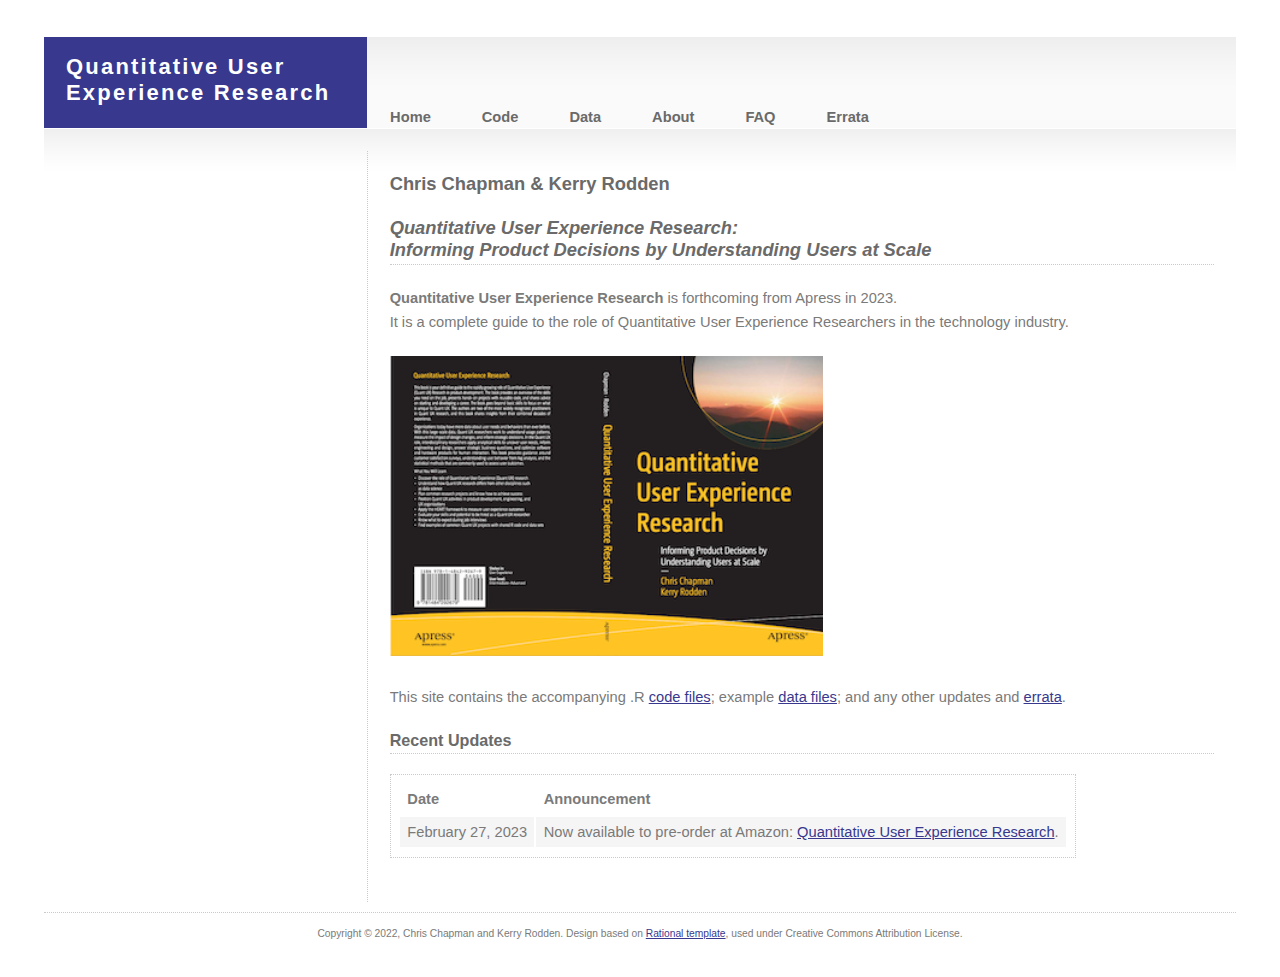
==== index.html @ 82211829 "added book cover, link to pre-order" ====
<!DOCTYPE html PUBLIC "-//W3C//DTD XHTML 1.0 Strict//EN" "http://www.w3.org/TR/xhtml1/DTD/xhtml1-strict.dtd">
<!--
	Based on HTML template by TEMPLATED, http://templated.co
	Released for free under the Creative Commons Attribution License
-->
<html xmlns="http://www.w3.org/1999/xhtml">
<head>
<meta http-equiv="content-type" content="text/html; charset=utf-8" />

<title>Chapman & Rodden: Quantitative User Experience Research</title>
<meta name="keywords" content="" />
<meta name="description" content="" />
<link href="default.css" rel="stylesheet" type="text/css" />
</head>

<body>
        
<div id="outer">
    
	<div id="header">
		<h1><a href="index.html">Quantitative User Experience Research</a></h1>
		<h2></h2>
	</div>
    
	<div id="menu">
		<ul>
			<li><a href="index.html" accesskey="1" title="">Home</a></li>
			<li><a href="code.html" accesskey="2" title="">Code</a></li>
			<li><a href="data.html" accesskey="3" title="data">Data</a></li>
<!--
            <li><a href="exercises/index.html" accesskey="3" title="">Exercises</a></li>
            <li><a href="Instructor/slides-index.html" accesskey="4" title="">Classroom</a></li>
-->
			<li><a href="about.html" accesskey="4" title="">About</a></li>
            <li><a href="faq.html" accesskey="5" title="">FAQ</a></li>
            <li><a href="errata.html" accesskey="6" title="">Errata</a></li>
		</ul>
	</div>
    
	<div id="content">
		<div id="primaryContentContainer">
			<div id="primaryContent">
                
                <h2>Chris Chapman & Kerry Rodden<br><br><i>Quantitative User Experience Research:<br>Informing Product Decisions by Understanding Users at Scale</i></h2>
                
                <p><strong><it>Quantitative User Experience Research</it></strong> is forthcoming from Apress in 2023.<br>
                    It is a complete guide to the role of Quantitative User Experience Researchers in the technology industry.</p>
                
                <p><a href="images/Chapman-Rodden-QuantUX-Cover-9781484292679.png"><img src="images/Chapman-Rodden-QuantUX-Cover-9781484292679-small.png" alt="Book cover" style="height:300px"></a></p>
                
                <p>This site contains the accompanying .R <a href="code.html" title="code">code files</a>; example <a href="data.html" title="data">data files</a>; and any other updates and <a href="errata.html" title="errata">errata</a>.</p>
                
<!--                <a href="images/Chapman_Revised_Cover-large.jpg"><img src="images/Chapman_Revised_Cover-small.jpg" alt="Book cover" style="height:300px"></a>-->

				<p></p>
				<h3>Recent Updates</h3>
				<table>
					<tr>
						<th>Date</th>
						<th>Announcement</th>
					</tr>

                    <tr class="rowA">
						<td>February 27, 2023</td>
                        <td>Now available to pre-order at Amazon: <a href="https://www.amazon.com/Quantitative-User-Experience-Research-Understanding/dp/1484292677/">Quantitative User Experience Research</a>.
                        </td>
                        
					</tr>

<!--
                    <tr class="rowA">
						<td></td>
                        <td>
                        </td>
                        
					</tr>
-->
				</table>
			</div>
		</div>
        
		<div id="secondaryContent">
            
<!--
			<h3>Availability</h3>
            <p>The book is available in:</p>
            <strong>English</strong>:
 				<li><a href="https://www.springer.com/gp/book/9783030143152">APress, coming soon</a></li>
            
 
            <p></p>
            
			<h3>Events</h3>
            
            <p><b>To be announced</b></p>
-->
            
 		</div>
        
		<div class="clear"></div>
	</div>
    
	<div id="footer">
		<p>Copyright &copy; 2022, Chris Chapman and Kerry Rodden. Design based on <a href="license-rational-template.txt">Rational template</a>, used under Creative Commons Attribution License.</p>
	</div>
    
</div>
    
</body>
</html>
---- default.css ----
/*
	Design by TEMPLATED
	http://templated.co
	Released for free under the Creative Commons Attribution License
*/

/* Basic */

*
{
	margin: 0em;
	padding: 0em;
}

h1,h2,h3,h4,h5,h6
{
	color: #6a6a6a;
}

body
{
	font-family: "Trebuchet MS", sans-serif;
	color: #7a7a7a;
	font-size: 11pt;
}

a
{
	color: #37388e;
	text-decoration: underline;
}

a:hover
{
	text-decoration: none;
}

/* Outer */

#outer
{
	margin: 2.5em 3.0em 1.5em 3.0em;
}

/* Header */

#header
{
	padding: 0em 1.5em 0em 1.5em;
	height: 6.25em;
	width: 20em;
	float: left;
	position: relative;
	background: #37388e top right no-repeat;
    /* background: #37388e url('images/a1.gif') top right no-repeat; */
}

#header h1
{
	position: absolute;
	bottom: 1em;
	font-size: 150%;
	letter-spacing: 0.1em;
}

#header h1 a
{
	color: #fff;
	text-decoration: none;
}

#header h2
{
	position: absolute;
	bottom: 2.7em;
	color: #EFE0E0;
	font-size: 125%;
}

/* Menu */

#menu
{
	height: 6.2em;
	background: #fafafa url('images/a2.gif') top left repeat-x;
	margin-left: 22em;
	position: relative;
}

#menu ul
{
	list-style: none;
	position: absolute;
	top: 4.9em;
	margin-left: 0em;
}

#menu li
{
	display: inline;
	border-left: none 1px #848484;
	padding-left: 0.8em;
}

#menu li.first
{
	border-left: none;
	padding-left: 0em;
}

#menu li a
{
	text-decoration: none;
	color: #6a6a6a;
	font-weight: bold;
	padding: 0.8em;
	margin-right: 0.8em;
	font-size: 100%;
}

#menu li a:hover
{
	background: #37388e bottom left repeat-x;
	/* background: #37388e url('images/a4.gif') bottom left repeat-x; */
	color: #fff;
}

/* Content */

#content
{
	background: #fff url('images/a3.gif') top left repeat-x;
	margin-top: 1px;
	padding-top: 1.5em;
    font-size: 100%;

}

#content p
{
	margin-bottom: 1.5em;
	line-height: 1.6em;
}

#content h2
{
	font-size: 125%;
}

#content h3
{
	font-size: 110%;
}

#content h2,h3,h4,h5,h6
{
	padding-bottom: 0.2em;
	margin-bottom: 1.2em;
	border-bottom: dotted 1px #cacaca;
}

#content ul
{
	margin-bottom: 1.5em;
	padding-left: 1em;
	line-height: 1.6em;
}

#content blockquote
{
	border-left: solid 0.8em #cacaca;
	padding: 0.5em 0em 0.5em 1.0em;
	margin-bottom: 1.5em;
	line-height: 1.6em;
}

#content blockquote p
{
	display: inline;
    color: darkblue;
}

#content table
{
	border: dotted 1px #cacaca;
	padding: 0.5em;
	margin-bottom: 1.5em;
}

#content table th
{
	text-align: left;
	font-weight: bold;
	padding: 0.5em;
}

#content table td
{
	padding: 0.5em;
    vertical-align: top;
}

#content table tr.rowA
{
	background-color: #f5f5f5;
	color: inherit;
}

#content table tr.rowB
{
	background-color: #fdfdfd;
	color: inherit;
}

/* Primary Content */

#primaryContentContainer
{
	float: right;
	margin-left: -19em;
	width: 100%;
}

#primaryContent
{
	margin: 0em 0em 0em 22em;
	padding: 1.5em;
	border-left: dotted 1px #cacaca;
}

/* Secondary Content */

#secondaryContent
{
	float: left;
	width: 15em;
	padding: 1.5em;
}

/* Footer */

#footer
{
	margin-top: 1.0em;
	border-top: dotted 1px #cacaca;
	padding: 1.5em;
	font-size: 70%;
	text-align: center;
}

.clear
{
	clear: both;
}
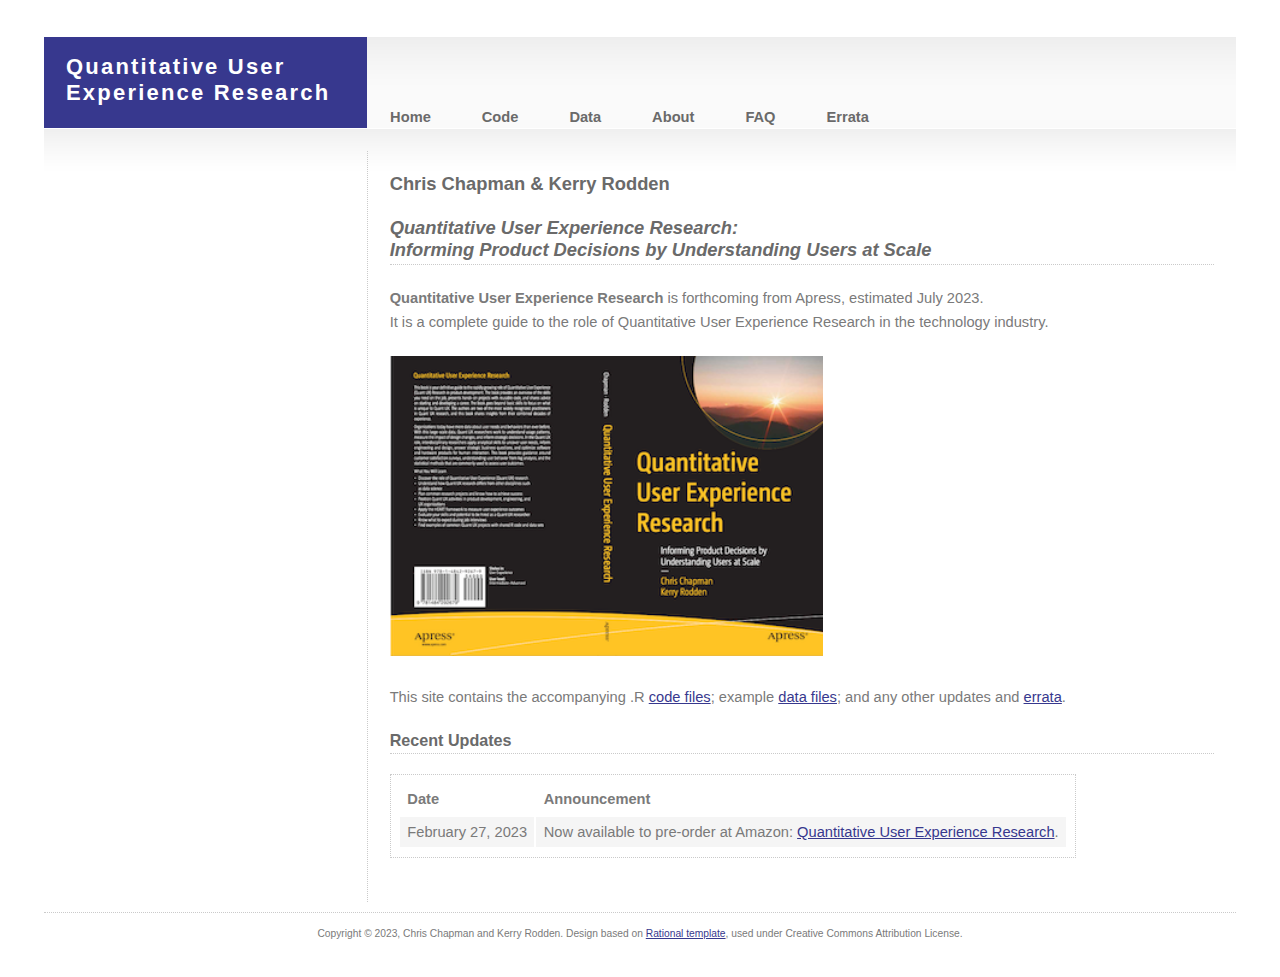
==== commit 386f6590: "updated code headers for near-final publication" ====
--- a/index.html
+++ b/index.html
@@ -43,8 +43,8 @@
                 
                 <h2>Chris Chapman & Kerry Rodden<br><br><i>Quantitative User Experience Research:<br>Informing Product Decisions by Understanding Users at Scale</i></h2>
                 
-                <p><strong><it>Quantitative User Experience Research</it></strong> is forthcoming from Apress in 2023.<br>
-                    It is a complete guide to the role of Quantitative User Experience Researchers in the technology industry.</p>
+                <p><strong><it>Quantitative User Experience Research</it></strong> is forthcoming from Apress, estimated July 2023.<br>
+                    It is a complete guide to the role of Quantitative User Experience Research in the technology industry.</p>
                 
                 <p><a href="images/Chapman-Rodden-QuantUX-Cover-9781484292679.png"><img src="images/Chapman-Rodden-QuantUX-Cover-9781484292679-small.png" alt="Book cover" style="height:300px"></a></p>
                 
@@ -101,7 +101,7 @@
 	</div>
     
 	<div id="footer">
-		<p>Copyright &copy; 2022, Chris Chapman and Kerry Rodden. Design based on <a href="license-rational-template.txt">Rational template</a>, used under Creative Commons Attribution License.</p>
+		<p>Copyright &copy; 2023, Chris Chapman and Kerry Rodden. Design based on <a href="license-rational-template.txt">Rational template</a>, used under Creative Commons Attribution License.</p>
 	</div>
     
 </div>
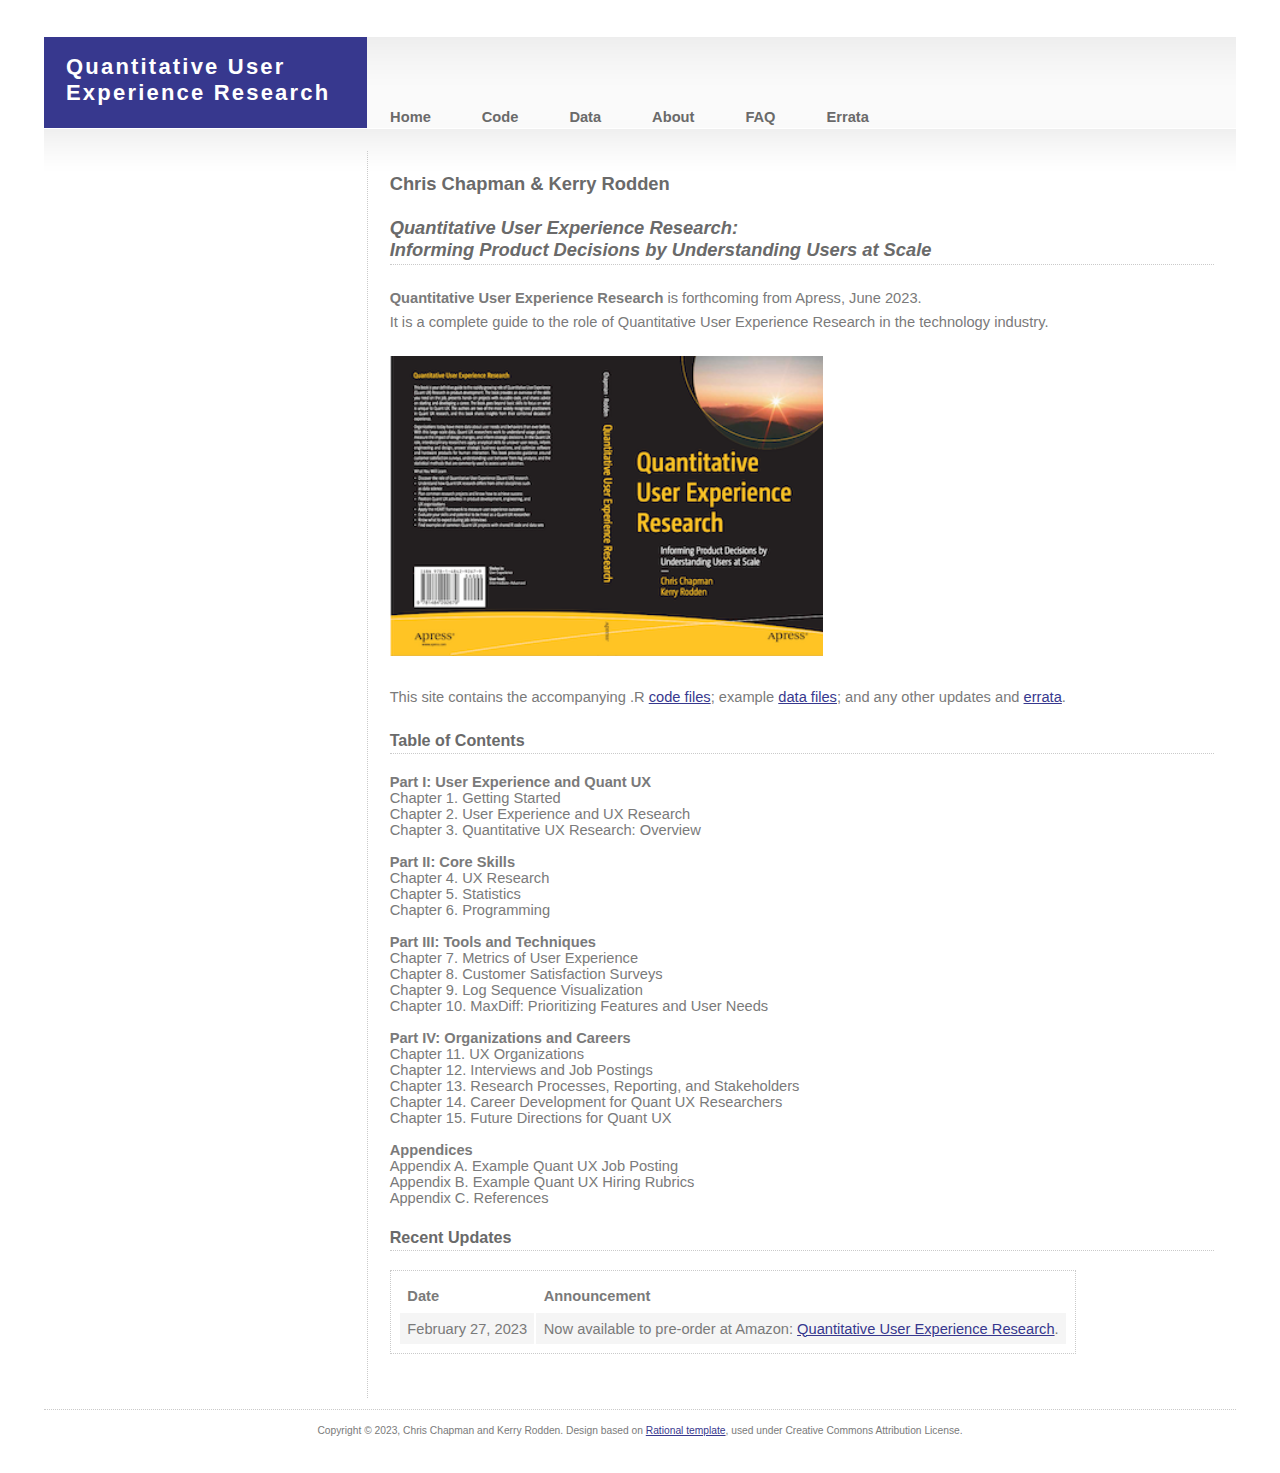
==== commit f3a890e7: "added TOC to home page" ====
--- a/index.html
+++ b/index.html
@@ -43,15 +43,47 @@
                 
                 <h2>Chris Chapman & Kerry Rodden<br><br><i>Quantitative User Experience Research:<br>Informing Product Decisions by Understanding Users at Scale</i></h2>
                 
-                <p><strong><it>Quantitative User Experience Research</it></strong> is forthcoming from Apress, estimated July 2023.<br>
+                <p><strong><it>Quantitative User Experience Research</it></strong> is forthcoming from Apress, June 2023.<br>
                     It is a complete guide to the role of Quantitative User Experience Research in the technology industry.</p>
                 
                 <p><a href="images/Chapman-Rodden-QuantUX-Cover-9781484292679.png"><img src="images/Chapman-Rodden-QuantUX-Cover-9781484292679-small.png" alt="Book cover" style="height:300px"></a></p>
+                
+                
                 
                 <p>This site contains the accompanying .R <a href="code.html" title="code">code files</a>; example <a href="data.html" title="data">data files</a>; and any other updates and <a href="errata.html" title="errata">errata</a>.</p>
                 
 <!--                <a href="images/Chapman_Revised_Cover-large.jpg"><img src="images/Chapman_Revised_Cover-small.jpg" alt="Book cover" style="height:300px"></a>-->
 
+                <h3>Table of Contents</h3>
+                <b>Part I: User Experience and Quant UX</b><br>
+                Chapter 1. Getting Started<br>
+                Chapter 2. User Experience and UX Research<br>
+                Chapter 3. Quantitative UX Research: Overview<br><br>
+                
+                <b>Part II: Core Skills</b><br>    
+                Chapter 4. UX Research<br>
+                Chapter 5. Statistics<br>
+                Chapter 6. Programming<br><br>
+                
+                <b>Part III: Tools and Techniques</b><br>
+                Chapter 7. Metrics of User Experience<br>
+                Chapter 8. Customer Satisfaction Surveys<br>
+                Chapter 9. Log Sequence Visualization<br>
+                Chapter 10. MaxDiff: Prioritizing Features and User Needs<br><br>
+                
+                <b>Part IV: Organizations and Careers</b><br>
+                Chapter 11. UX Organizations<br>
+                Chapter 12. Interviews and Job Postings<br>
+                Chapter 13. Research Processes, Reporting, and Stakeholders<br>
+                Chapter 14. Career Development for Quant UX Researchers<br>
+                Chapter 15. Future Directions for Quant UX<br><br>
+                
+                <b>Appendices</b><br>
+                Appendix A. Example Quant UX Job Posting<br>
+                Appendix B. Example Quant UX Hiring Rubrics<br>
+                Appendix C. References<br>          
+
+                
 				<p></p>
 				<h3>Recent Updates</h3>
 				<table>
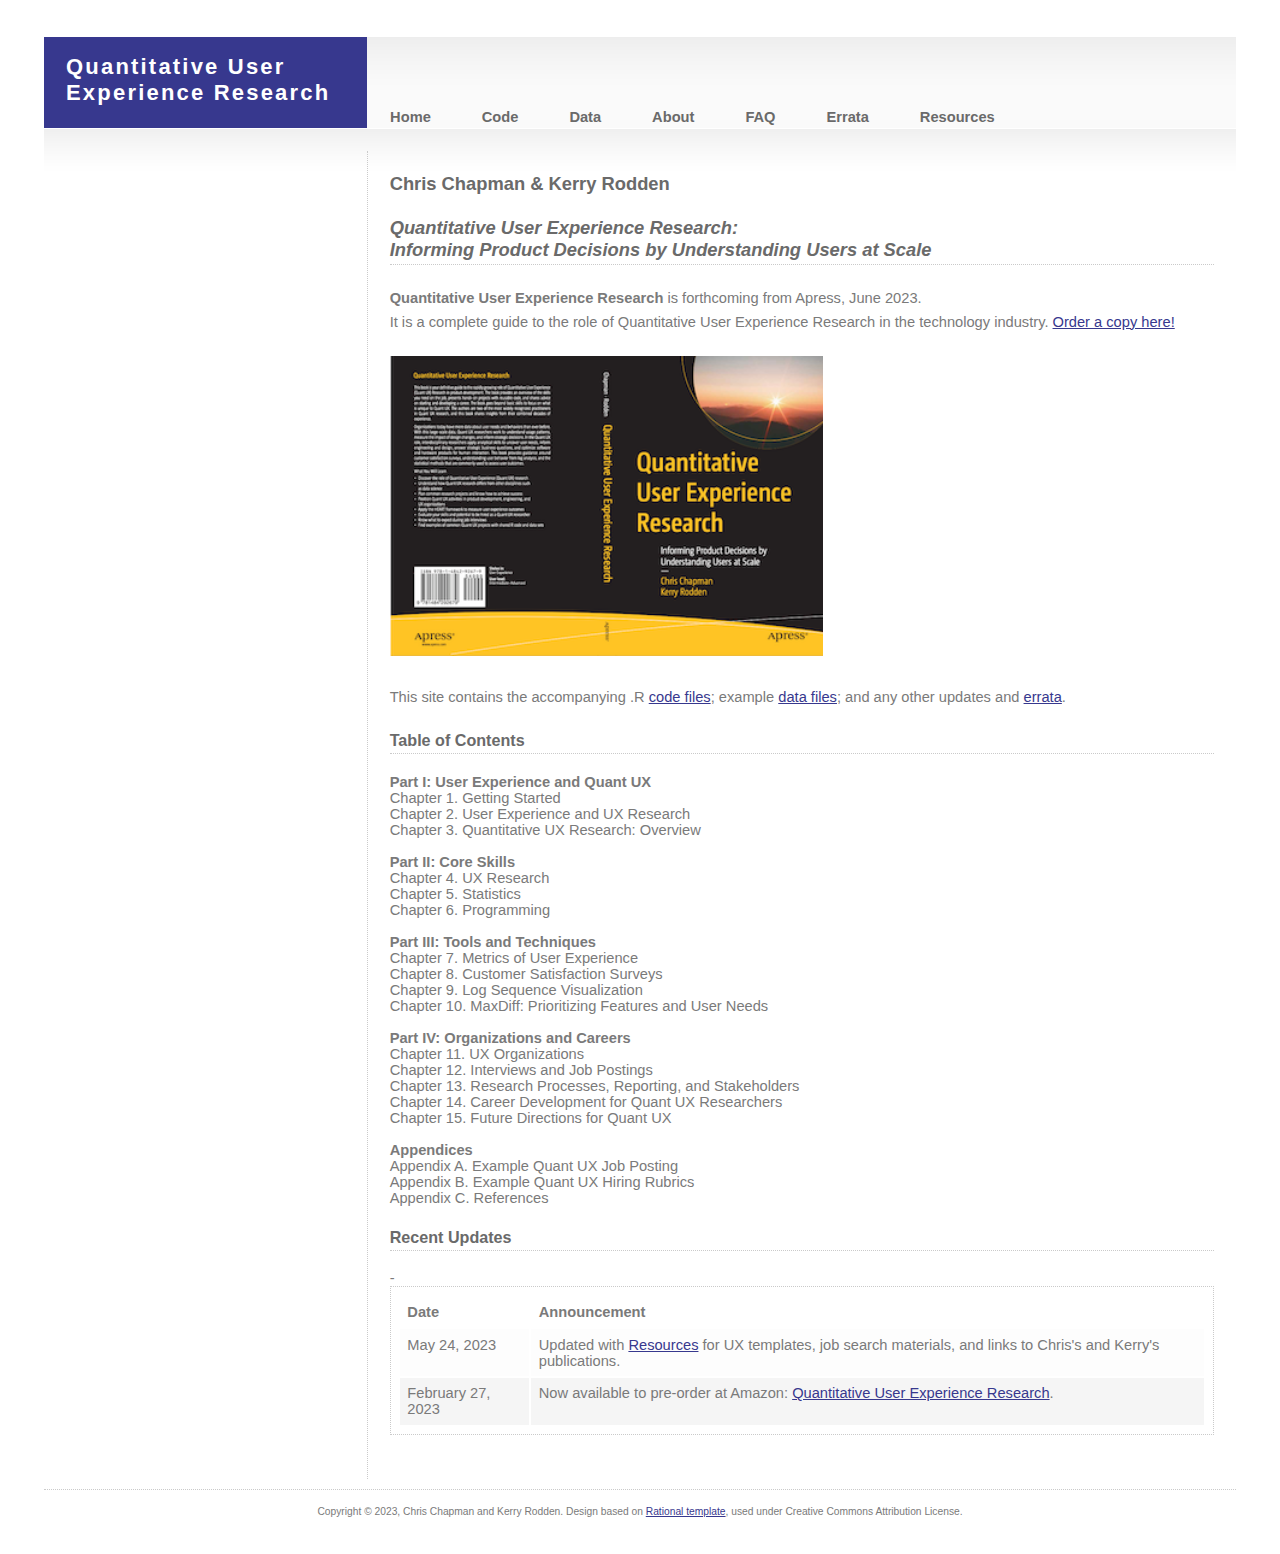
==== commit 9b381aaf: "added resources tab and links, updated menus" ====
--- a/index.html
+++ b/index.html
@@ -34,6 +34,7 @@
 			<li><a href="about.html" accesskey="4" title="">About</a></li>
             <li><a href="faq.html" accesskey="5" title="">FAQ</a></li>
             <li><a href="errata.html" accesskey="6" title="">Errata</a></li>
+            <li><a href="resources.html" accesskey="7" title="">Resources</a></li>
 		</ul>
 	</div>
     
@@ -44,7 +45,7 @@
                 <h2>Chris Chapman & Kerry Rodden<br><br><i>Quantitative User Experience Research:<br>Informing Product Decisions by Understanding Users at Scale</i></h2>
                 
                 <p><strong><it>Quantitative User Experience Research</it></strong> is forthcoming from Apress, June 2023.<br>
-                    It is a complete guide to the role of Quantitative User Experience Research in the technology industry.</p>
+                    It is a complete guide to the role of Quantitative User Experience Research in the technology industry. <a href="https://www.amazon.com/Quantitative-User-Experience-Research-Understanding/dp/1484292677/">Order a copy here!</a></p>
                 
                 <p><a href="images/Chapman-Rodden-QuantUX-Cover-9781484292679.png"><img src="images/Chapman-Rodden-QuantUX-Cover-9781484292679-small.png" alt="Book cover" style="height:300px"></a></p>
                 
@@ -92,7 +93,13 @@
 						<th>Announcement</th>
 					</tr>
 
-                    <tr class="rowA">
+                    <tr class="rowB">
+						<td>May 24, 2023</td>
+                        <td>Updated with <a href="resources.html">Resources</a> for UX templates, job search materials, and links to Chris's and Kerry's publications.
+                        </td>
+                        
+					</tr>
+-                    <tr class="rowA">
 						<td>February 27, 2023</td>
                         <td>Now available to pre-order at Amazon: <a href="https://www.amazon.com/Quantitative-User-Experience-Research-Understanding/dp/1484292677/">Quantitative User Experience Research</a>.
                         </td>
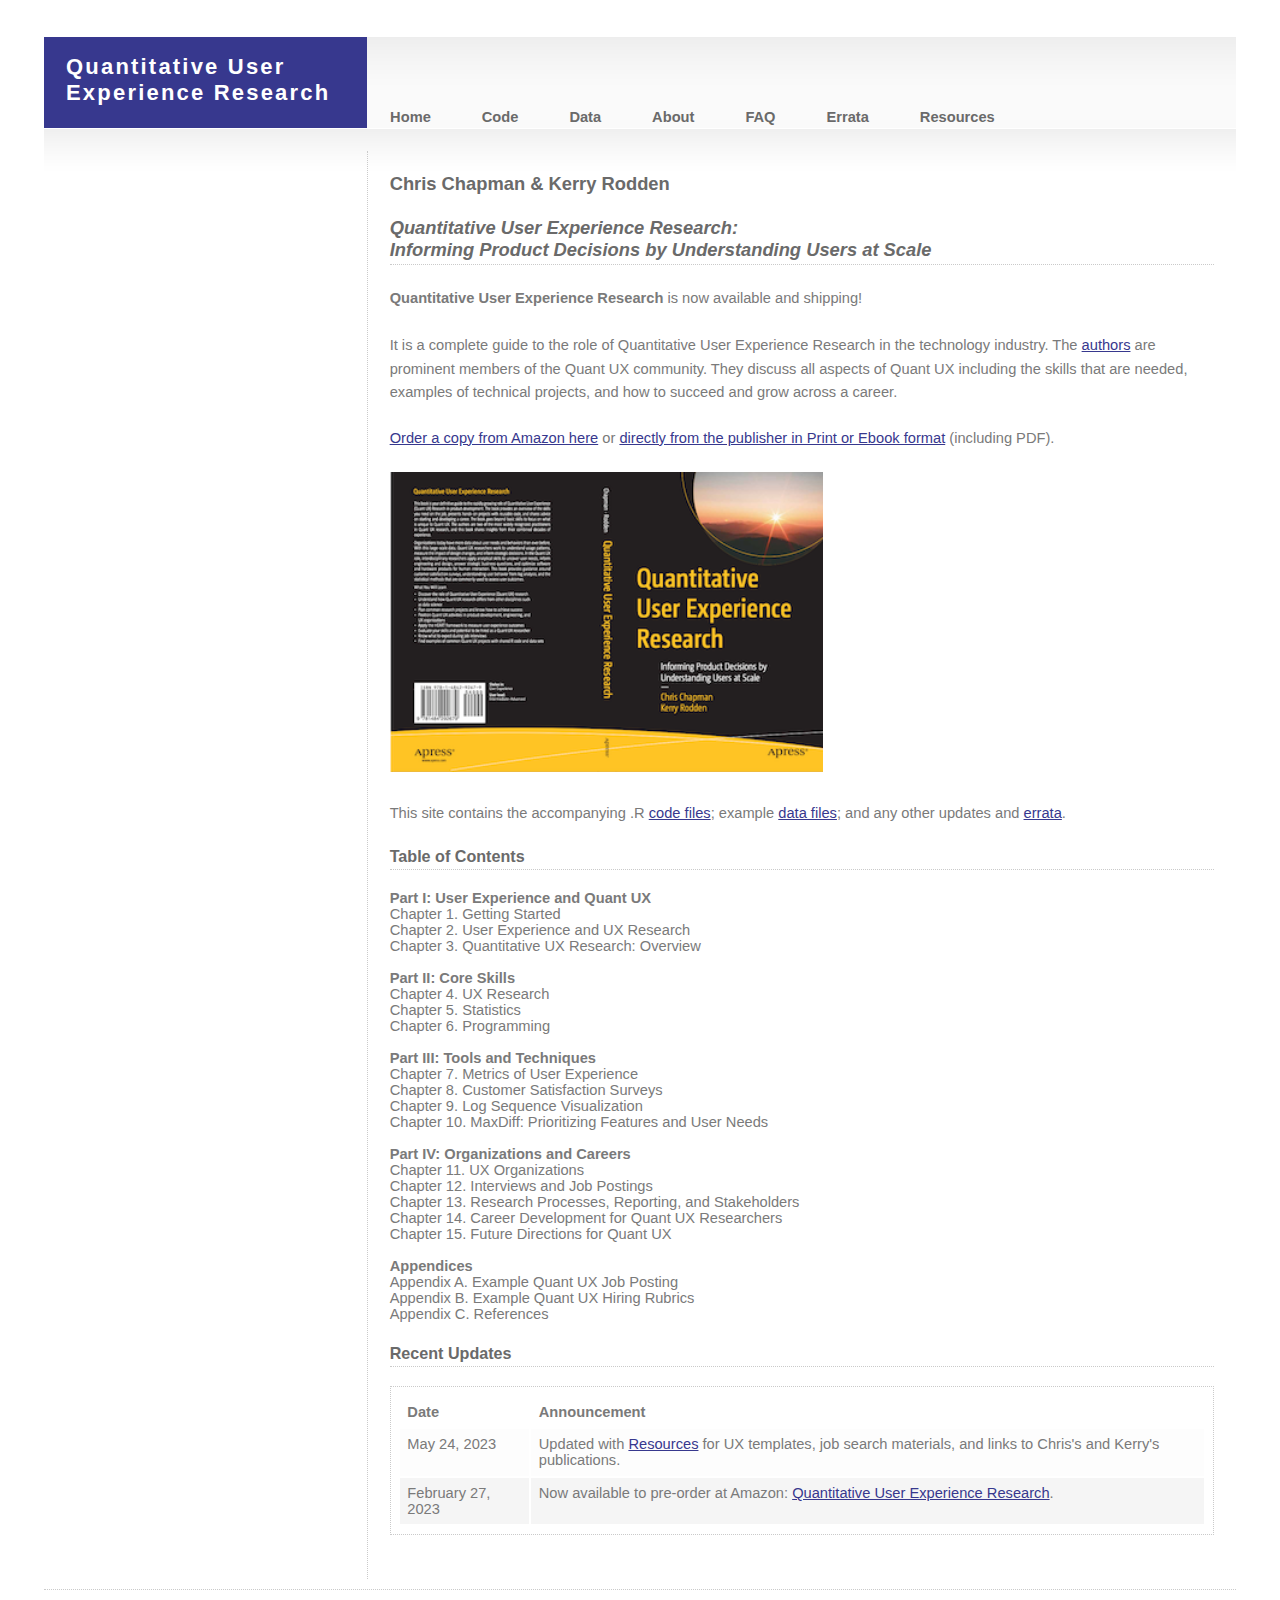
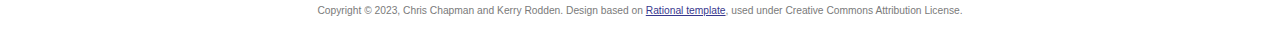
==== commit de6a13a9: "general edits post release including author bios" ====
--- a/index.html
+++ b/index.html
@@ -44,12 +44,12 @@
                 
                 <h2>Chris Chapman & Kerry Rodden<br><br><i>Quantitative User Experience Research:<br>Informing Product Decisions by Understanding Users at Scale</i></h2>
                 
-                <p><strong><it>Quantitative User Experience Research</it></strong> is forthcoming from Apress, June 2023.<br>
-                    It is a complete guide to the role of Quantitative User Experience Research in the technology industry. <a href="https://www.amazon.com/Quantitative-User-Experience-Research-Understanding/dp/1484292677/">Order a copy here!</a></p>
+                <p><strong><it>Quantitative User Experience Research</it></strong> is now available and shipping!<br><br>
+                    It is a complete guide to the role of Quantitative User Experience Research in the technology industry. The <a href="about.html">authors</a> are prominent members of the Quant UX community. They discuss all aspects of Quant UX including the skills that are needed, examples of technical projects, and how to succeed and grow across a career.</p>
+                    
+                <p><a href="https://www.amazon.com/Quantitative-User-Experience-Research-Understanding/dp/1484292677/">Order a copy from Amazon here</a> or <a href="https://link.springer.com/book/10.1007/978-1-4842-9268-6">directly from the publisher in Print or Ebook format</a> (including PDF).</p>
                 
                 <p><a href="images/Chapman-Rodden-QuantUX-Cover-9781484292679.png"><img src="images/Chapman-Rodden-QuantUX-Cover-9781484292679-small.png" alt="Book cover" style="height:300px"></a></p>
-                
-                
                 
                 <p>This site contains the accompanying .R <a href="code.html" title="code">code files</a>; example <a href="data.html" title="data">data files</a>; and any other updates and <a href="errata.html" title="errata">errata</a>.</p>
                 
@@ -99,7 +99,7 @@
                         </td>
                         
 					</tr>
--                    <tr class="rowA">
+                    <tr class="rowA">
 						<td>February 27, 2023</td>
                         <td>Now available to pre-order at Amazon: <a href="https://www.amazon.com/Quantitative-User-Experience-Research-Understanding/dp/1484292677/">Quantitative User Experience Research</a>.
                         </td>
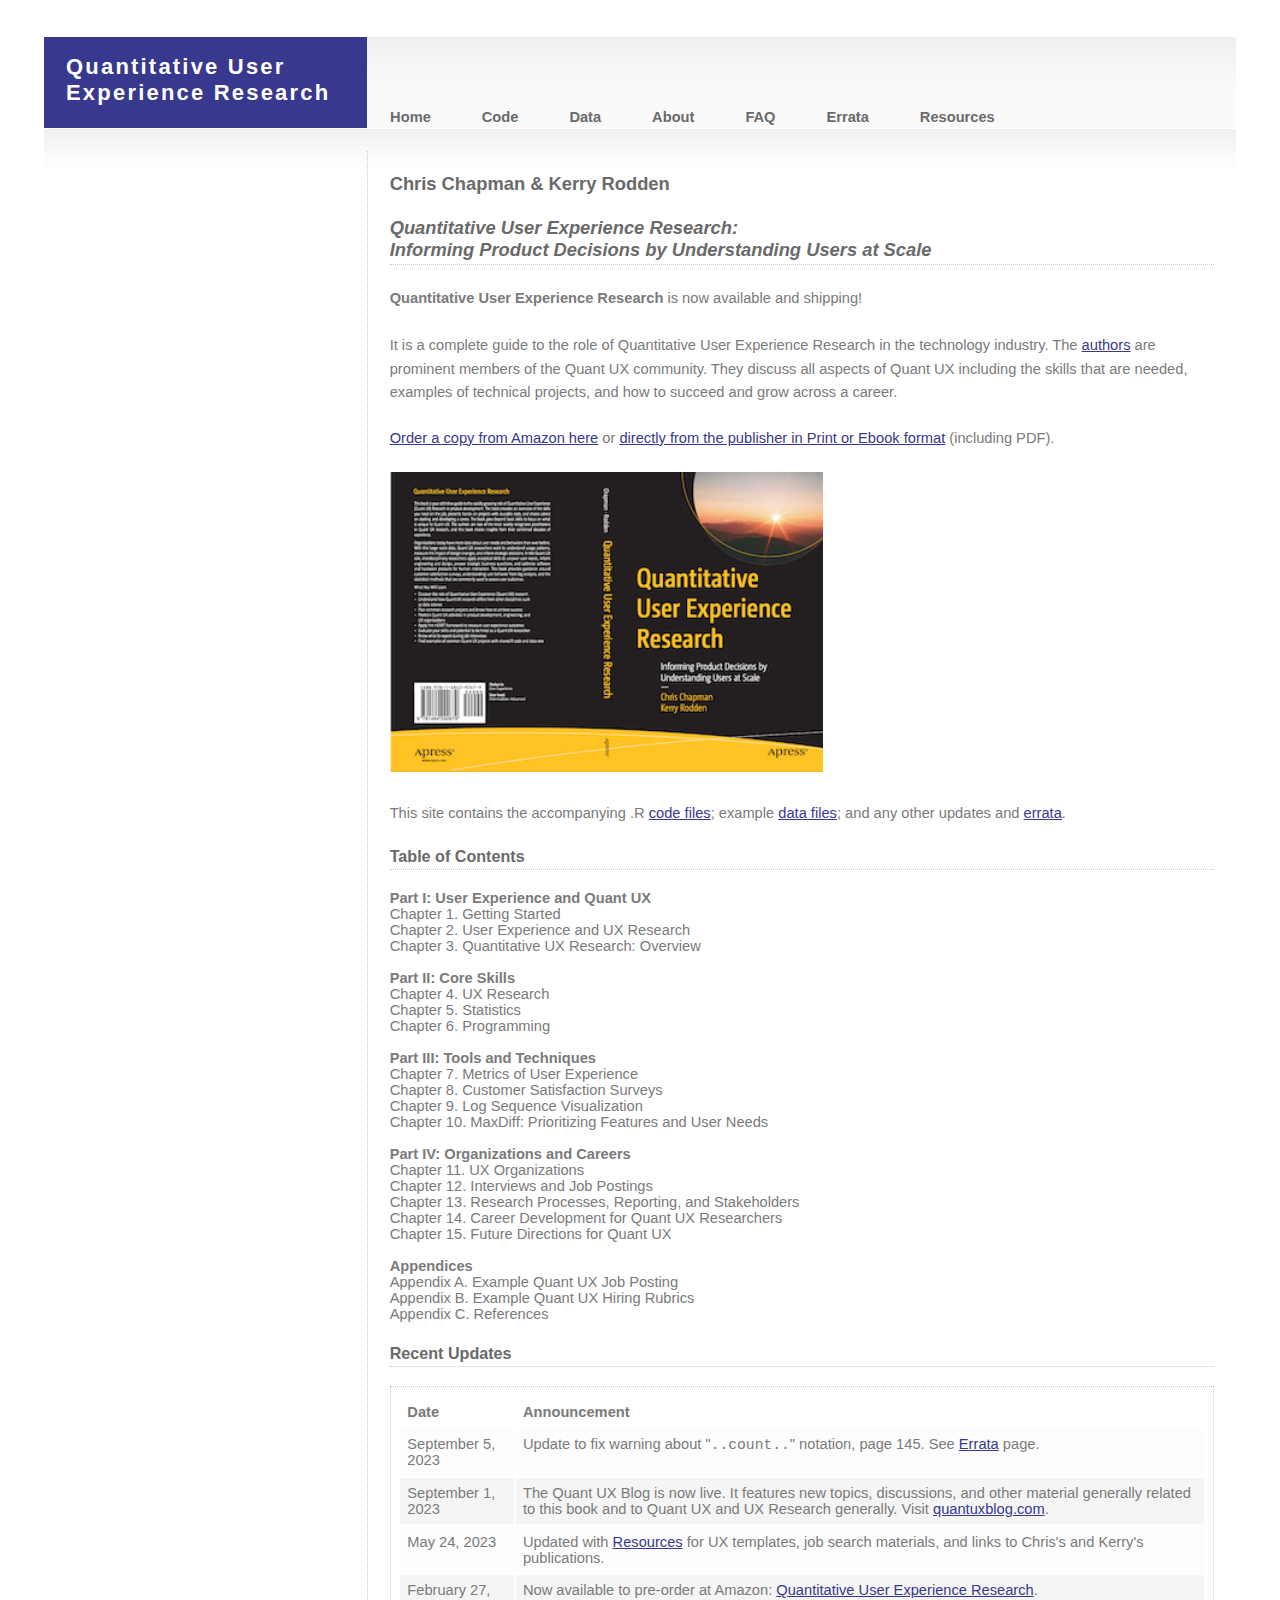
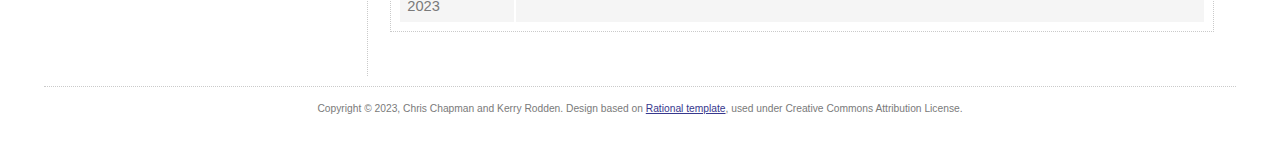
==== commit 42508bab: "updated announcements" ====
--- a/index.html
+++ b/index.html
@@ -92,6 +92,14 @@
 						<th>Date</th>
 						<th>Announcement</th>
 					</tr>
+                   <tr class="rowB">
+						<td>September 5, 2023</td>
+                       <td>Update to fix warning about "<code>..count..</code>" notation, page 145. See <a href="errata.html">Errata</a> page.</td>
+
+                    <tr class="rowA">
+						<td>September 1, 2023</td>
+                        <td>The Quant UX Blog is now live. It features new topics, discussions, and other material generally related to this book and to Quant UX and UX Research generally. Visit <a href="https://quantuxblog.com">quantuxblog.com</a>.
+                        </td>
 
                     <tr class="rowB">
 						<td>May 24, 2023</td>
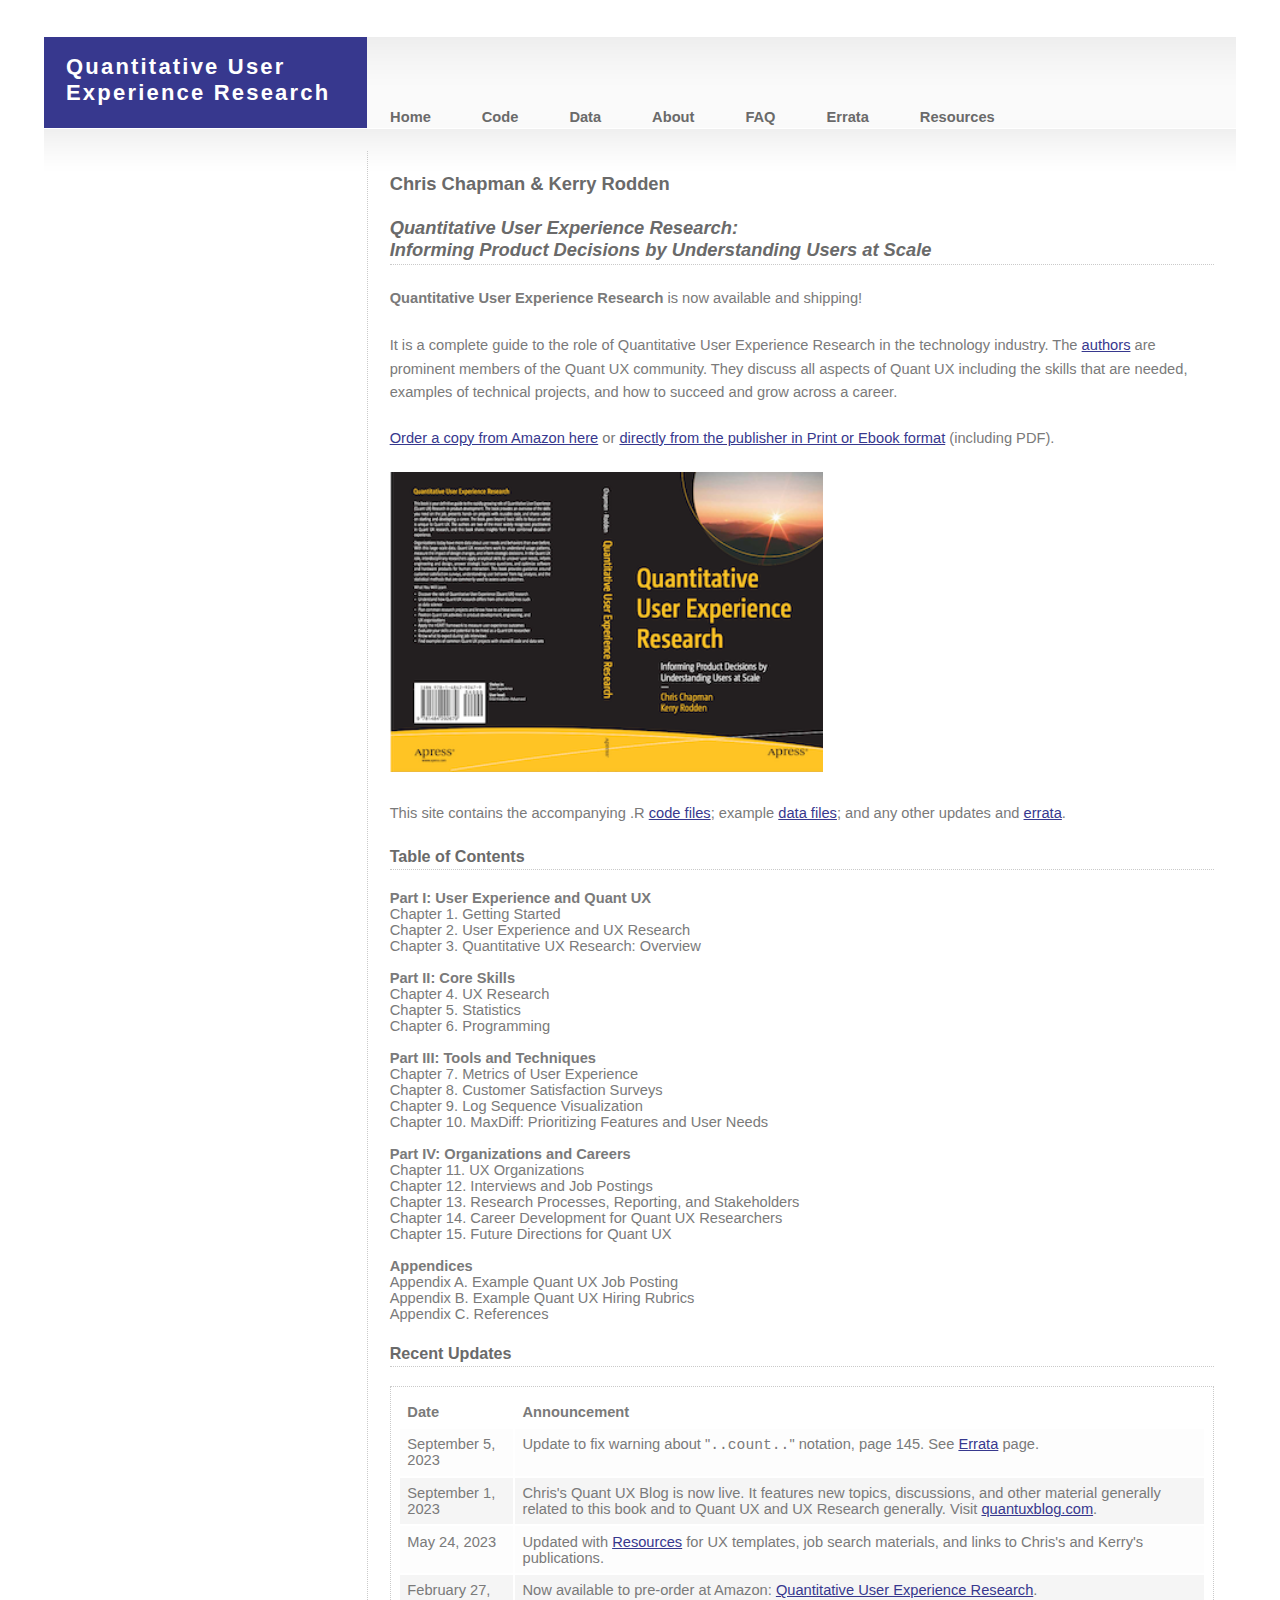
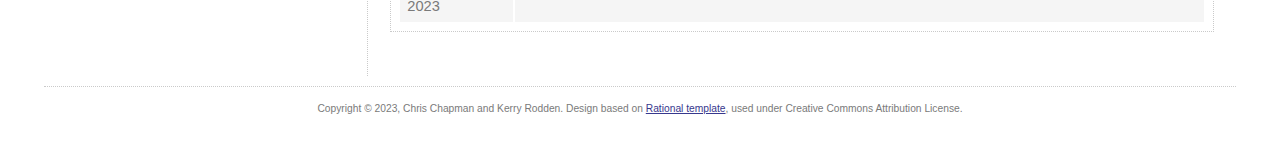
==== commit 12ac5c5e: "tiny edit" ====
--- a/index.html
+++ b/index.html
@@ -98,7 +98,7 @@
 
                     <tr class="rowA">
 						<td>September 1, 2023</td>
-                        <td>The Quant UX Blog is now live. It features new topics, discussions, and other material generally related to this book and to Quant UX and UX Research generally. Visit <a href="https://quantuxblog.com">quantuxblog.com</a>.
+                        <td>Chris's Quant UX Blog is now live. It features new topics, discussions, and other material generally related to this book and to Quant UX and UX Research generally. Visit <a href="https://quantuxblog.com">quantuxblog.com</a>.
                         </td>
 
                     <tr class="rowB">
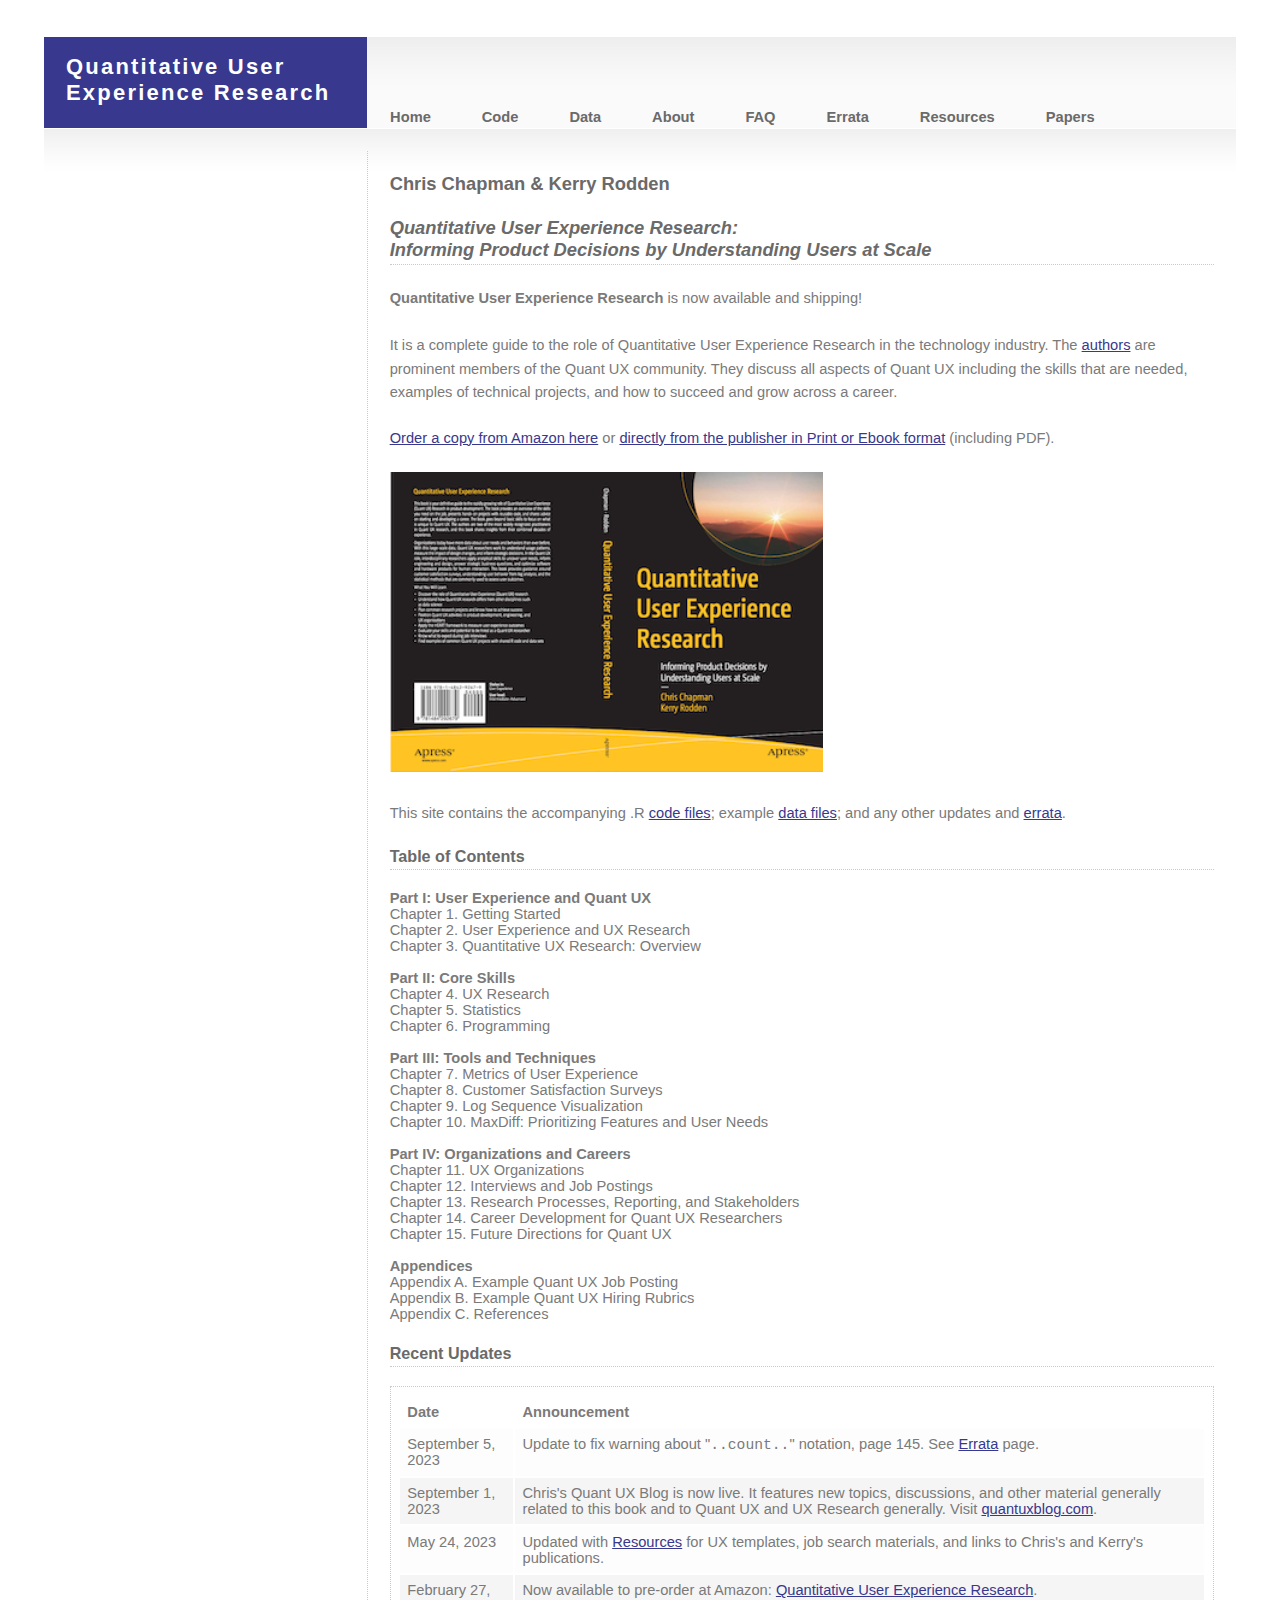
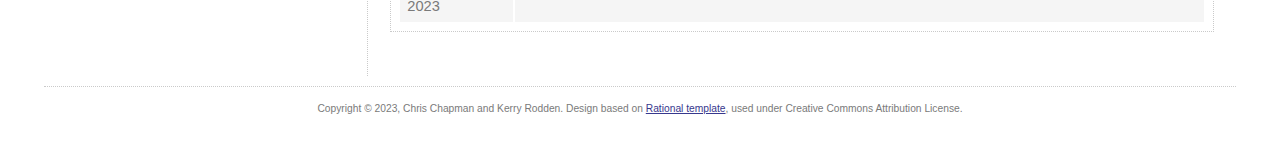
==== commit 3d375aad: "updated menus" ====
--- a/index.html
+++ b/index.html
@@ -35,6 +35,7 @@
             <li><a href="faq.html" accesskey="5" title="">FAQ</a></li>
             <li><a href="errata.html" accesskey="6" title="">Errata</a></li>
             <li><a href="resources.html" accesskey="7" title="">Resources</a></li>
+            <li><a href="papers/papers.html" accesskey="8" title="">Papers</a></li>
 		</ul>
 	</div>
     
